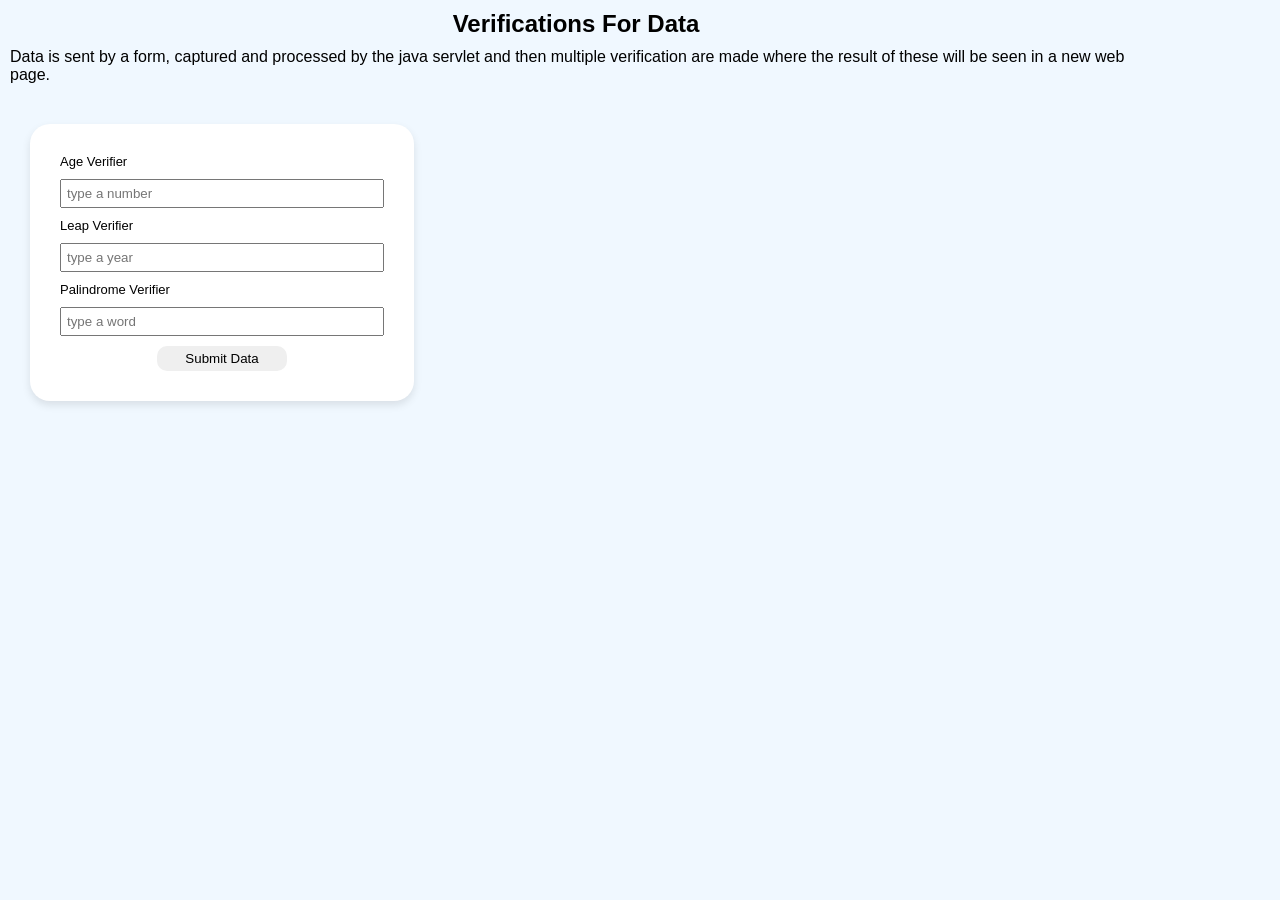
==== src/main/webapp/examples/forms/data-verification.html @ 76288d5d "Refactor of Architecture & New Example Using MVC & JSP" ====
<!DOCTYPE html>
<html lang="en">
<head>
    <meta charset="UTF-8">
    <meta name="viewport" content="width=device-width, initial-scale=1.0">
    <link rel="stylesheet" href="../../css/project-general-style.css">
    <title>Document</title>
</head>
<body>

    <div class="intro-container">

        <h2>Verifications For Data</h2>
        <p>Data is sent by a form, captured and processed by the java servlet and then multiple verification
            are made where the result of these will be seen in a new web page.
        </p>

    </div>

    <form action="/servlet/verifier" method="POST">

        <label>Age Verifier</label>
        <input type="text" name="age" placeholder="type a number" min="0" max="120">

        <label>Leap Verifier</label>
        <input type="text" name="leapyear" placeholder="type a year">

        <label>Palindrome Verifier</label>
        <input type="text" name="palindrome" placeholder="type a word">

        <button type="submit"> Submit Data </button>

    </form>
    
</body>
</html>
---- src/main/webapp/css/project-general-style.css ----
* {
    margin: 0;
    padding: 0;
    box-sizing: border-box;
}

body {
    font-family: Arial, Helvetica, sans-serif;
    background-color: aliceblue;
}


.intro-container {
    display: flex;
    flex-direction: column;
    align-items: center;
    justify-content: center;
    width: 90%;
    padding: 10px;
    gap: 10px;
}

.examples-list {
    display: grid;
    grid-template-columns: 1fr 1fr;
    grid-template-rows: auto;
    gap: 20px;
    width: 80%;
    align-items: center;
    justify-content: center;
    padding: 20px;
    box-shadow: 0 4px 8px rgba(0, 0, 0, 0.1);
}

.examples-list a {
    text-decoration: none;
    color: black;
    font-size: 1.2em;
    padding: 10px;
    border: 1px solid #ccc;
    border-radius: 5px;
}

form {
    display: flex;
    flex-direction: column;
    gap: 10px;
    width: 30%;
    background-color: white;
    padding: 30px;
    border-radius: 20px;
    margin: 30px;
    box-shadow: 0 4px 8px rgba(0, 0, 0, 0.1);
}

form input:focus {
    outline: none;
}

form input {
    padding: 5px;
}

form label {
    font-size: small;
}

form button {
    border: none;
    padding: 5px;
    border-radius: 10px;
    width: 40%;
    align-self: center;
}
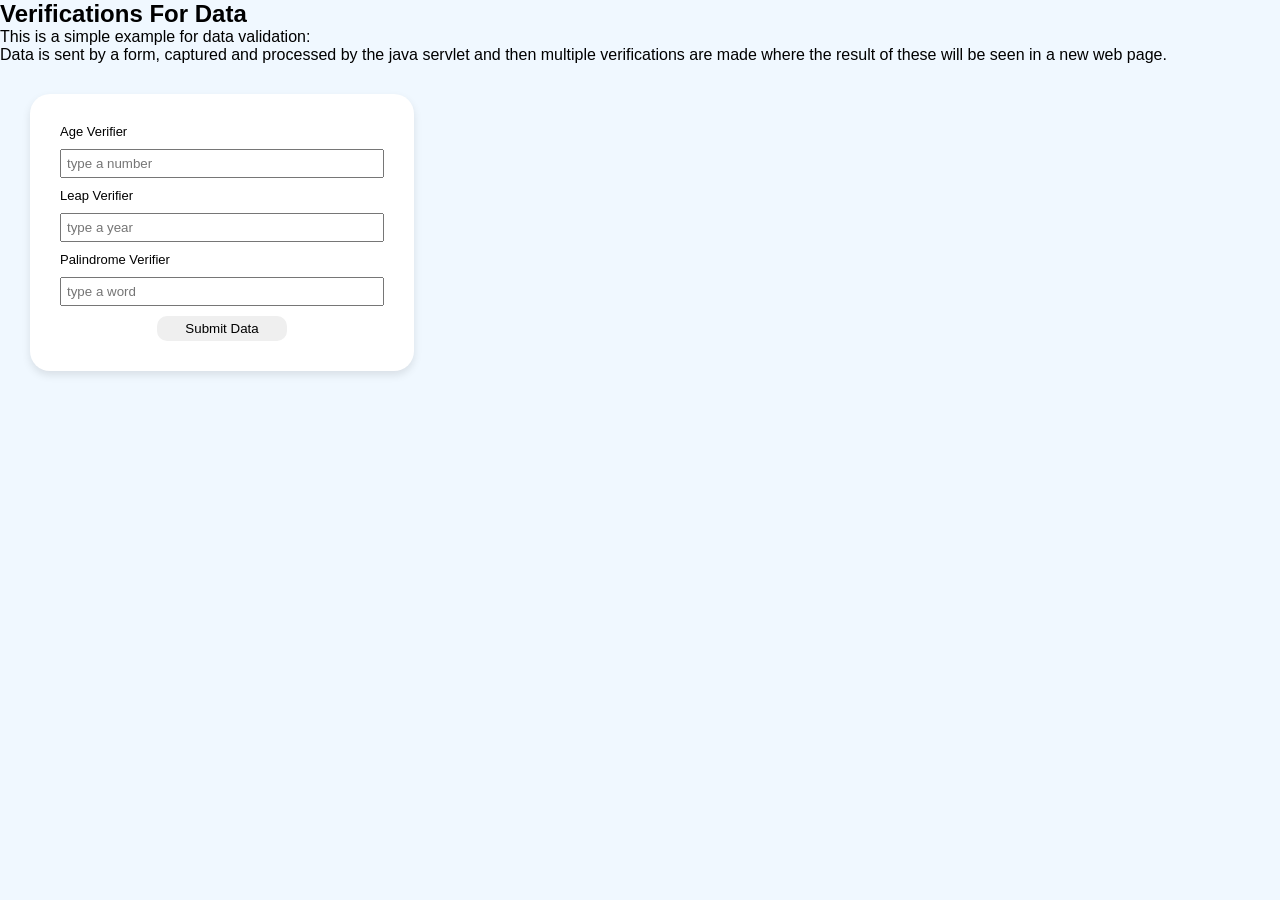
==== commit f267c43d: "Fixed Leap Year Error" ====
--- a/src/main/webapp/examples/forms/data-verification.html
+++ b/src/main/webapp/examples/forms/data-verification.html
@@ -11,7 +11,10 @@
     <div class="intro-container">
 
         <h2>Verifications For Data</h2>
-        <p>Data is sent by a form, captured and processed by the java servlet and then multiple verification
+
+        <p>This is a simple example for data validation:</p>
+
+        <p>Data is sent by a form, captured and processed by the java servlet and then multiple verifications
             are made where the result of these will be seen in a new web page.
         </p>
 
@@ -23,7 +26,7 @@
         <input type="text" name="age" placeholder="type a number" min="0" max="120">
 
         <label>Leap Verifier</label>
-        <input type="text" name="leapyear" placeholder="type a year">
+        <input type="text" name="year" placeholder="type a year">
 
         <label>Palindrome Verifier</label>
         <input type="text" name="palindrome" placeholder="type a word">
--- a/src/main/webapp/css/project-general-style.css
+++ b/src/main/webapp/css/project-general-style.css
@@ -10,7 +10,25 @@
 }
 
 
-.intro-container {
+.title {
+    display: flex;
+    flex-direction: column;
+    align-items: center;
+    justify-content: center;
+}
+
+.explain {
+    display: flex;
+    flex-direction: column;
+    justify-content: center;
+    width: 90%;
+    padding: 10px;
+    gap: 10px;
+    border-left: 5px solid green;
+    border-radius: 10px;
+}
+
+/*.intro-container {
     display: flex;
     flex-direction: column;
     align-items: center;
@@ -18,7 +36,7 @@
     width: 90%;
     padding: 10px;
     gap: 10px;
-}
+}*/
 
 .examples-list {
     display: grid;
@@ -71,4 +89,45 @@
     border-radius: 10px;
     width: 40%;
     align-self: center;
+}
+
+/* New Aditions For Task Form*/
+.task-form,
+.task-card {
+
+    background: white;
+    padding: 20px;
+    border-radius: 10px;
+    margin-bottom: 20px;
+    box-shadow: 0 2px 8px rgba(0,0,0,0.1);
+}
+
+.task-form input,
+.task-form textarea {
+    width: 100%;
+    margin-top: 8px;
+    margin-bottom: 20px;
+    padding: 10px;
+    border-radius: 6px;
+    border: 1px solid #ccc;
+}
+
+.completed {
+    color: green;
+    font-weight: bold;
+}
+
+.pending {
+    color: orange;
+    font-weight: bold;
+}
+
+.description {
+    color: #444;
+}
+
+.subtitle {
+    display: flex;
+    gap: 5px;
+    padding: 5px;
 }
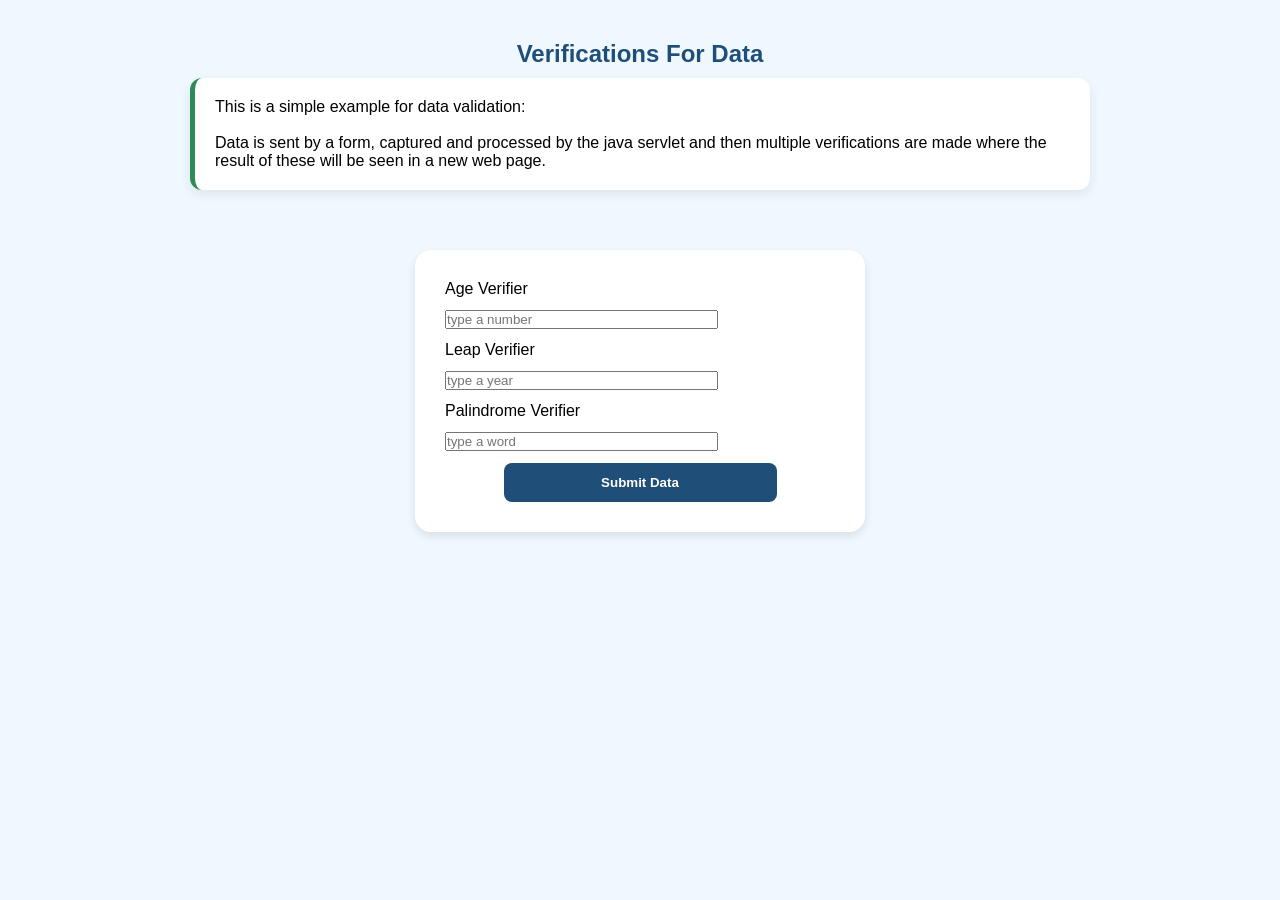
==== commit 20429dfc: "Refactor: CSS & HTML Now With Prettier Design" ====
--- a/src/main/webapp/examples/forms/data-verification.html
+++ b/src/main/webapp/examples/forms/data-verification.html
@@ -8,11 +8,14 @@
 </head>
 <body>
 
-    <div class="intro-container">
+    <div class="title">
+        <h2>Verifications For Data</h2>
+    </div>
 
-        <h2>Verifications For Data</h2>
+    <div class="explain">
 
         <p>This is a simple example for data validation:</p>
+        <br>
 
         <p>Data is sent by a form, captured and processed by the java servlet and then multiple verifications
             are made where the result of these will be seen in a new web page.
--- a/src/main/webapp/css/project-general-style.css
+++ b/src/main/webapp/css/project-general-style.css
@@ -7,25 +7,32 @@
 body {
     font-family: Arial, Helvetica, sans-serif;
     background-color: aliceblue;
+
+    display: flex;
+    flex-direction: column;
+    align-items: center;
+    padding: 40px 20px;
 }
 
 
 .title {
-    display: flex;
-    flex-direction: column;
-    align-items: center;
-    justify-content: center;
+    color: #1f4e79;
+    margin-bottom: 10px;
 }
 
 .explain {
-    display: flex;
-    flex-direction: column;
-    justify-content: center;
-    width: 90%;
-    padding: 10px;
-    gap: 10px;
-    border-left: 5px solid green;
-    border-radius: 10px;
+    width: min(900px, 90%);
+    background: white;
+    padding: 20px;
+    border-left: 5px solid #2e8b57;
+    border-radius: 12px;
+    margin-bottom: 30px;
+    box-shadow: 0 4px 12px rgba(0, 0, 0, 0.08);
+}
+
+.exaplin p {
+    line-height: 1.6;
+    color: #555
 }
 
 /*.intro-container {
@@ -39,65 +46,86 @@
 }*/
 
 .examples-list {
+    width: min(900px, 100%);
     display: grid;
-    grid-template-columns: 1fr 1fr;
-    grid-template-rows: auto;
+    grid-template-columns: repeat(auto-fit, minmax(220px, 1fr));
     gap: 20px;
-    width: 80%;
-    align-items: center;
-    justify-content: center;
-    padding: 20px;
-    box-shadow: 0 4px 8px rgba(0, 0, 0, 0.1);
 }
 
 .examples-list a {
+    background: white;
     text-decoration: none;
-    color: black;
-    font-size: 1.2em;
-    padding: 10px;
-    border: 1px solid #ccc;
-    border-radius: 5px;
+    color: #333;
+    padding: 20px;
+    border-radius: 12px;
+    text-align: center;
+    font-weight: 600;
+    box-shadow: 0 4px 12px rgba(0,0,0,0.08);
+    transition: all 0.25s ease;
+}
+
+.examples-list a:hover {
+    transform: translateY(-4px);
+    background: #1f4e79;
+    color: white;
+    box-shadow: 0 10px 20px rgba(0,0,0,0.15);
 }
 
 form {
     display: flex;
     flex-direction: column;
-    gap: 10px;
-    width: 30%;
+    gap: 12px;
+    width: min(450px, 90%);
     background-color: white;
     padding: 30px;
-    border-radius: 20px;
+    border-radius: 16px;
     margin: 30px;
     box-shadow: 0 4px 8px rgba(0, 0, 0, 0.1);
 }
 
+form input {
+    width: max(100px, 70%);
+}
+
 form input:focus {
     outline: none;
+    border-color: #1f4e79;
 }
 
+
+/*
 form input {
     padding: 5px;
 }
 
 form label {
     font-size: small;
-}
+} */
 
 form button {
+    width: 70%;
     border: none;
-    padding: 5px;
-    border-radius: 10px;
-    width: 40%;
+    background: #1f4e79;
+    color: white;
+    padding: 12px;
+    border-radius: 8px;
+    cursor: pointer;
+    font-weight: bold;
+    transition: background 0.2s;
     align-self: center;
 }
 
-/* New Aditions For Task Form*/
+form button:hover {
+    background: #163a5a;
+}
+
+/* Task Form*/
 .task-form,
 .task-card {
-
+    width: min(700px, 95%);
     background: white;
     padding: 20px;
-    border-radius: 10px;
+    border-radius: 12px;
     margin-bottom: 20px;
     box-shadow: 0 2px 8px rgba(0,0,0,0.1);
 }
@@ -106,28 +134,30 @@
 .task-form textarea {
     width: 100%;
     margin-top: 8px;
-    margin-bottom: 20px;
-    padding: 10px;
-    border-radius: 6px;
+    margin-bottom: 16px;
+    padding: 12px;
     border: 1px solid #ccc;
+    border-radius: 8px;
 }
 
 .completed {
-    color: green;
+    color: #2e8b57;
     font-weight: bold;
 }
 
 .pending {
-    color: orange;
+    color: #ff9800;
     font-weight: bold;
 }
 
 .description {
-    color: #444;
+    color: #666;
+    line-height: 1.5;
 }
 
 .subtitle {
     display: flex;
-    gap: 5px;
-    padding: 5px;
+    gap: 8px;
+    align-items: center;
+    margin-top: 10px;
 }
